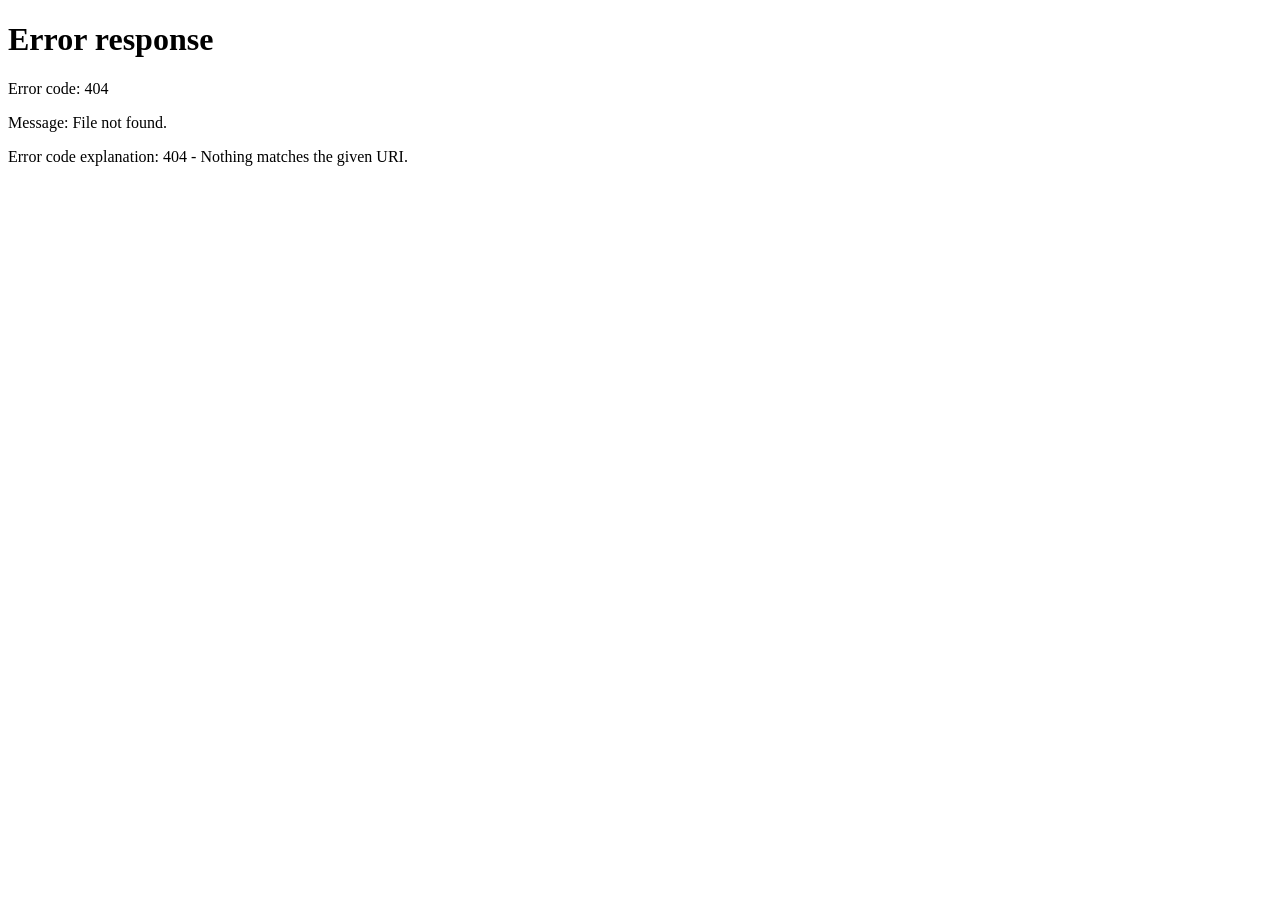
==== index.html @ 48038ddb "feat: add root redirect to Arabic site" ====
<!doctype html>
<html lang="ar" dir="rtl">
<head>
  <meta charset="utf-8" />
  <meta name="viewport" content="width=device-width,initial-scale=1" />
  <meta http-equiv="refresh" content="0;url=/ar/" />
  <title>NSB</title>
  <link rel="canonical" href="/ar/" />
</head>
<body>
  <p><a href="/ar/">الانتقال إلى النسخة العربية</a></p>
  <script>location.replace('/ar/');</script>
</body>
</html>
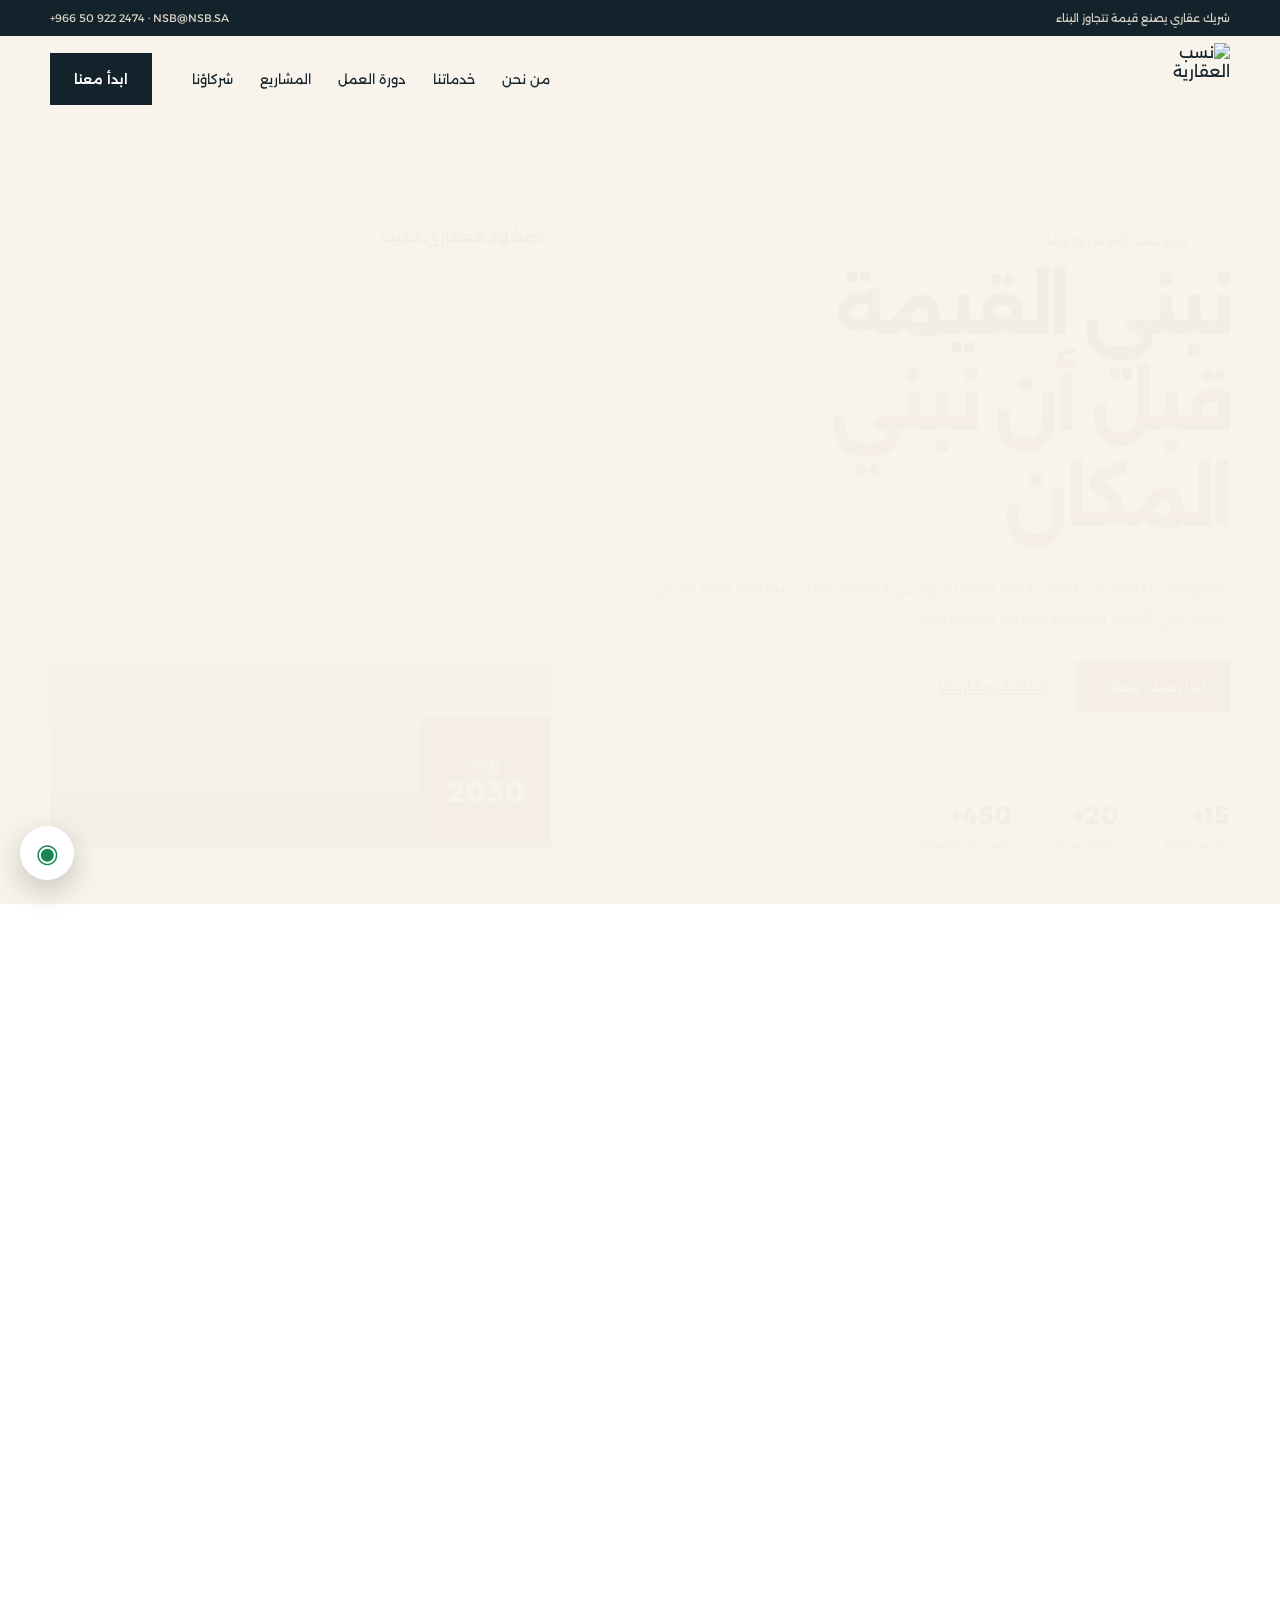
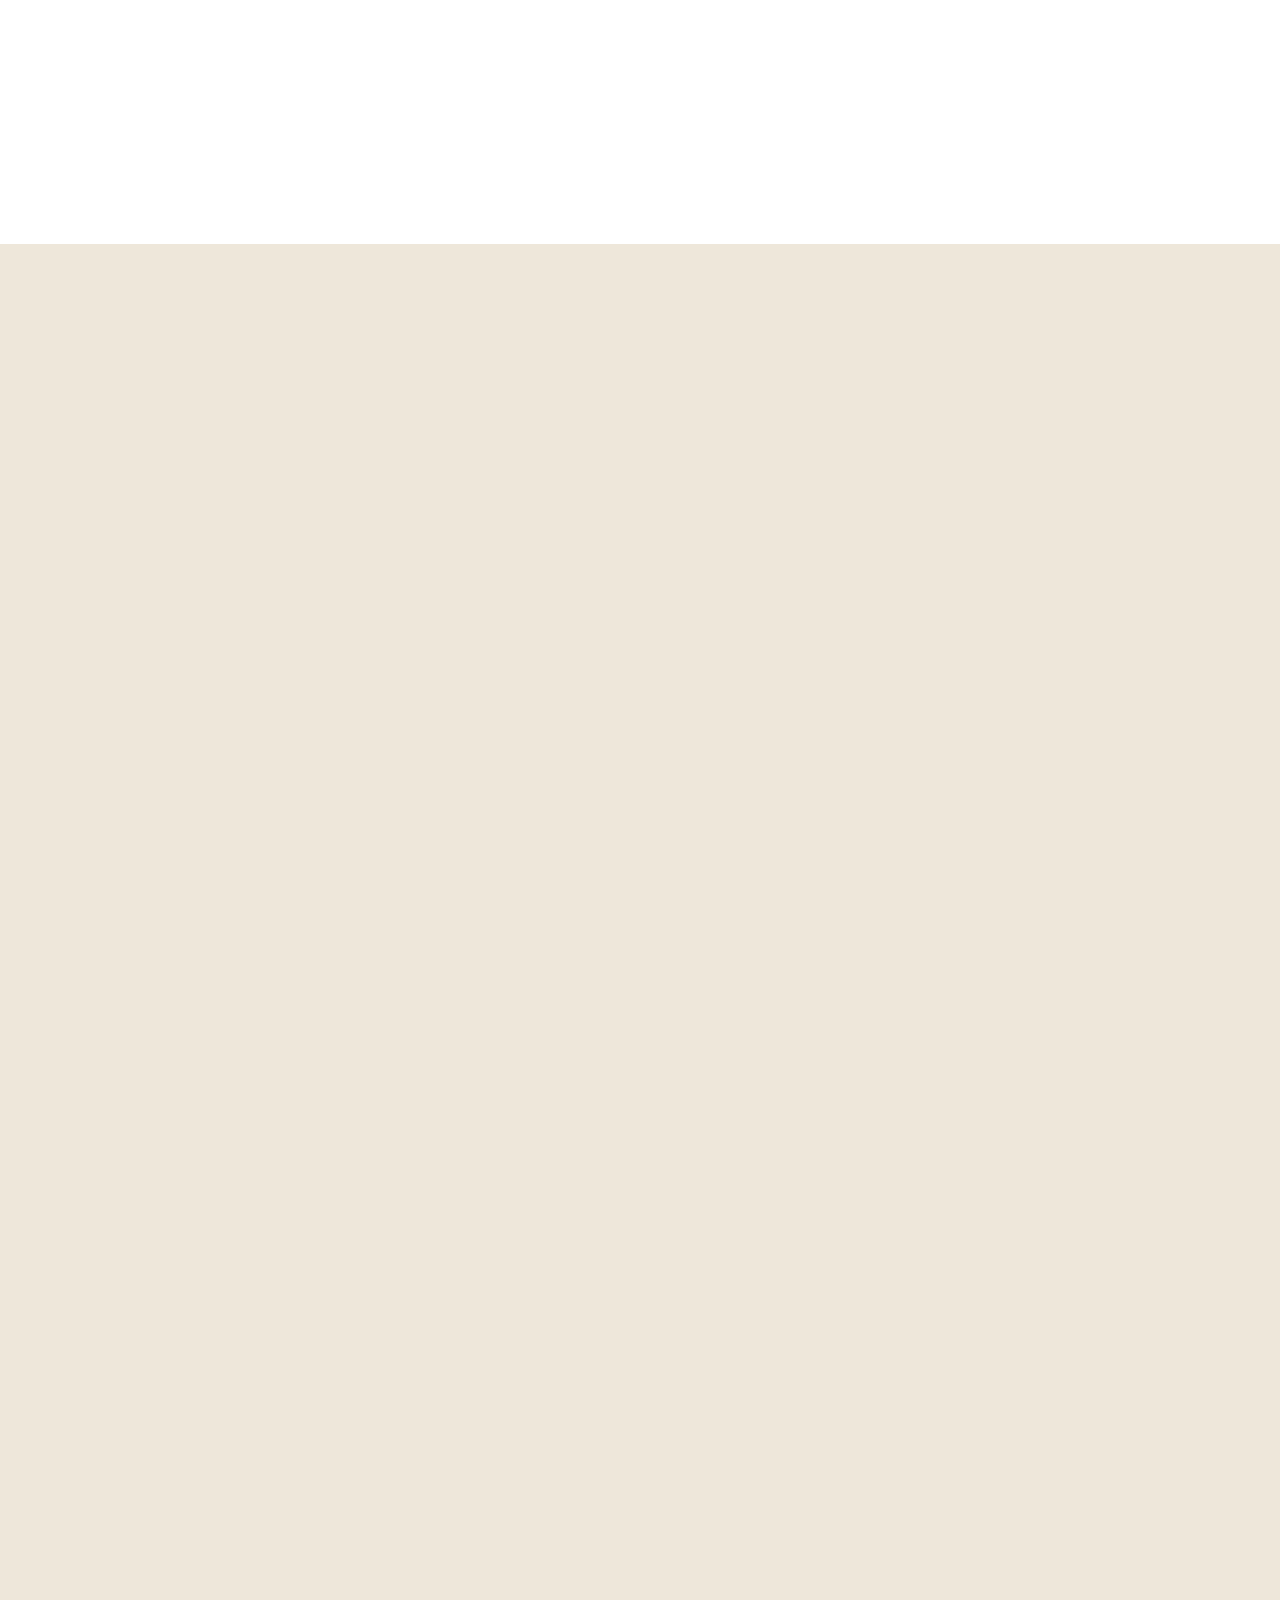
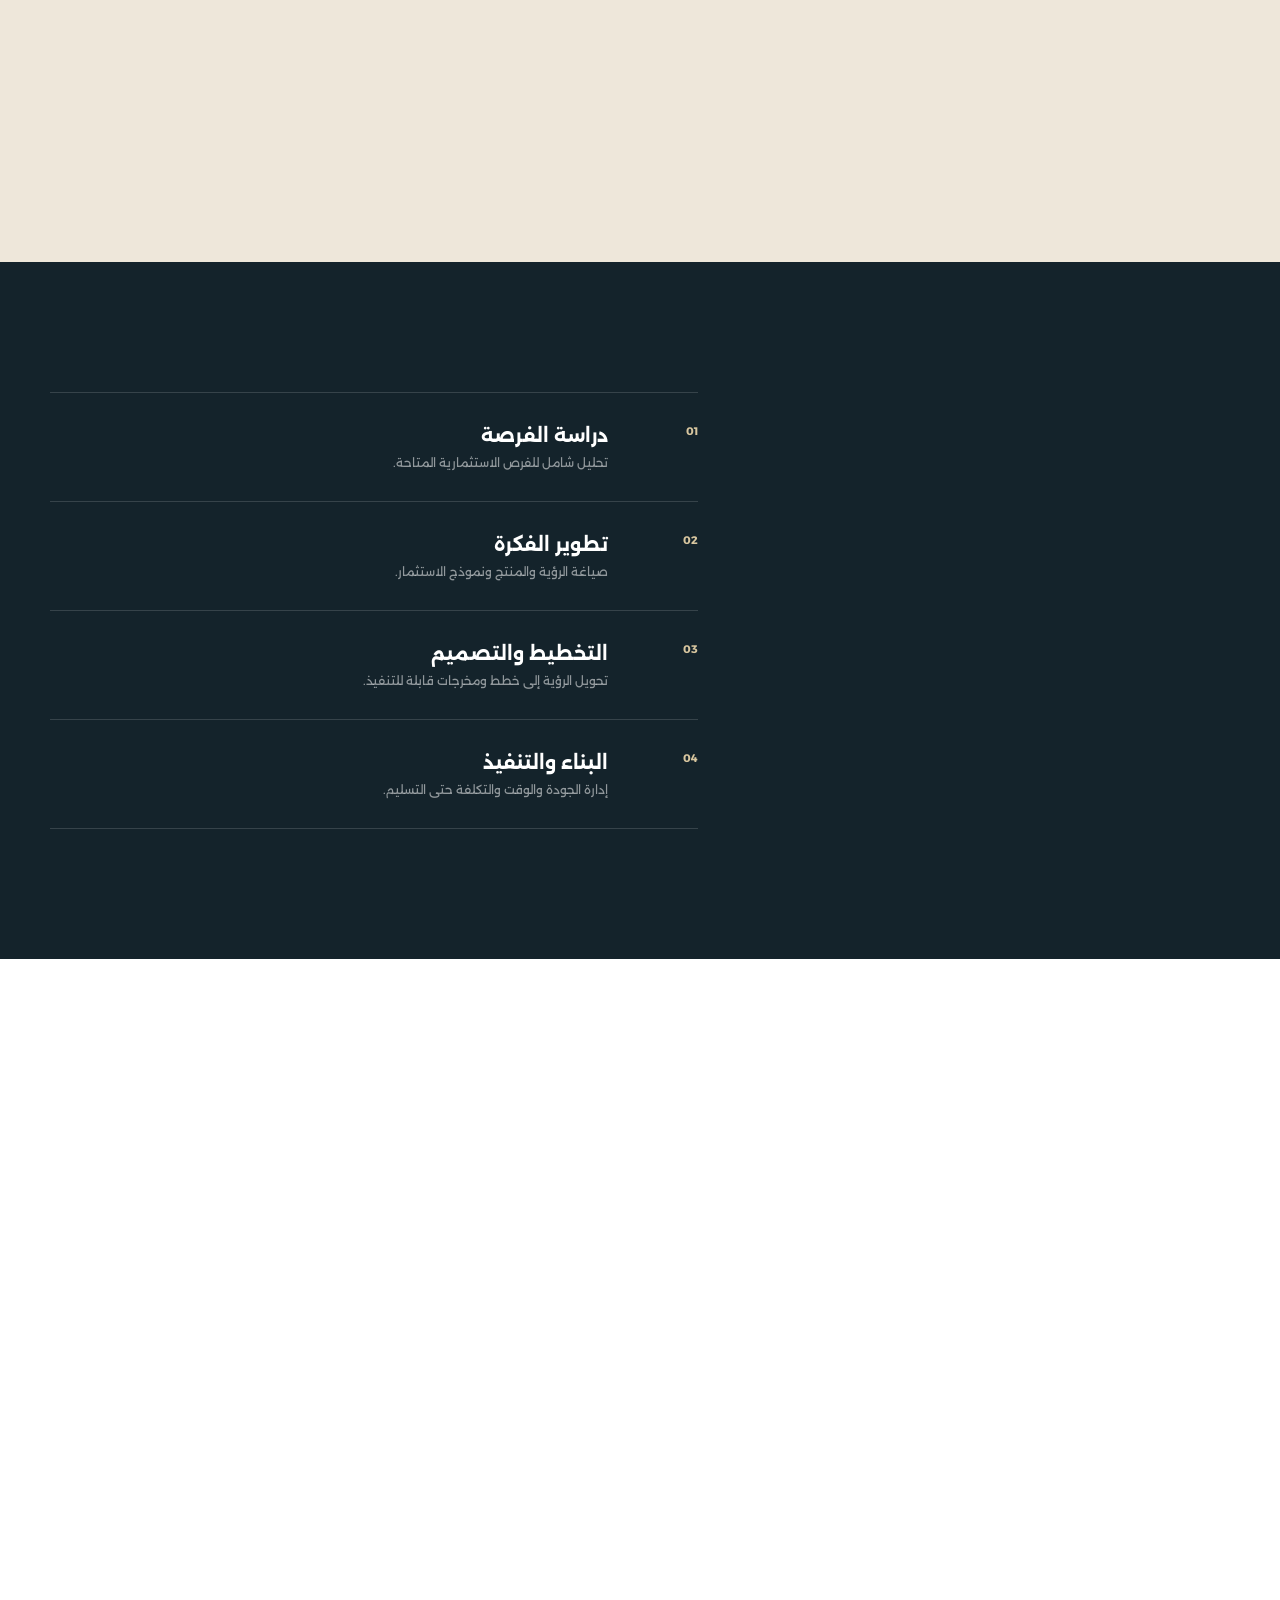
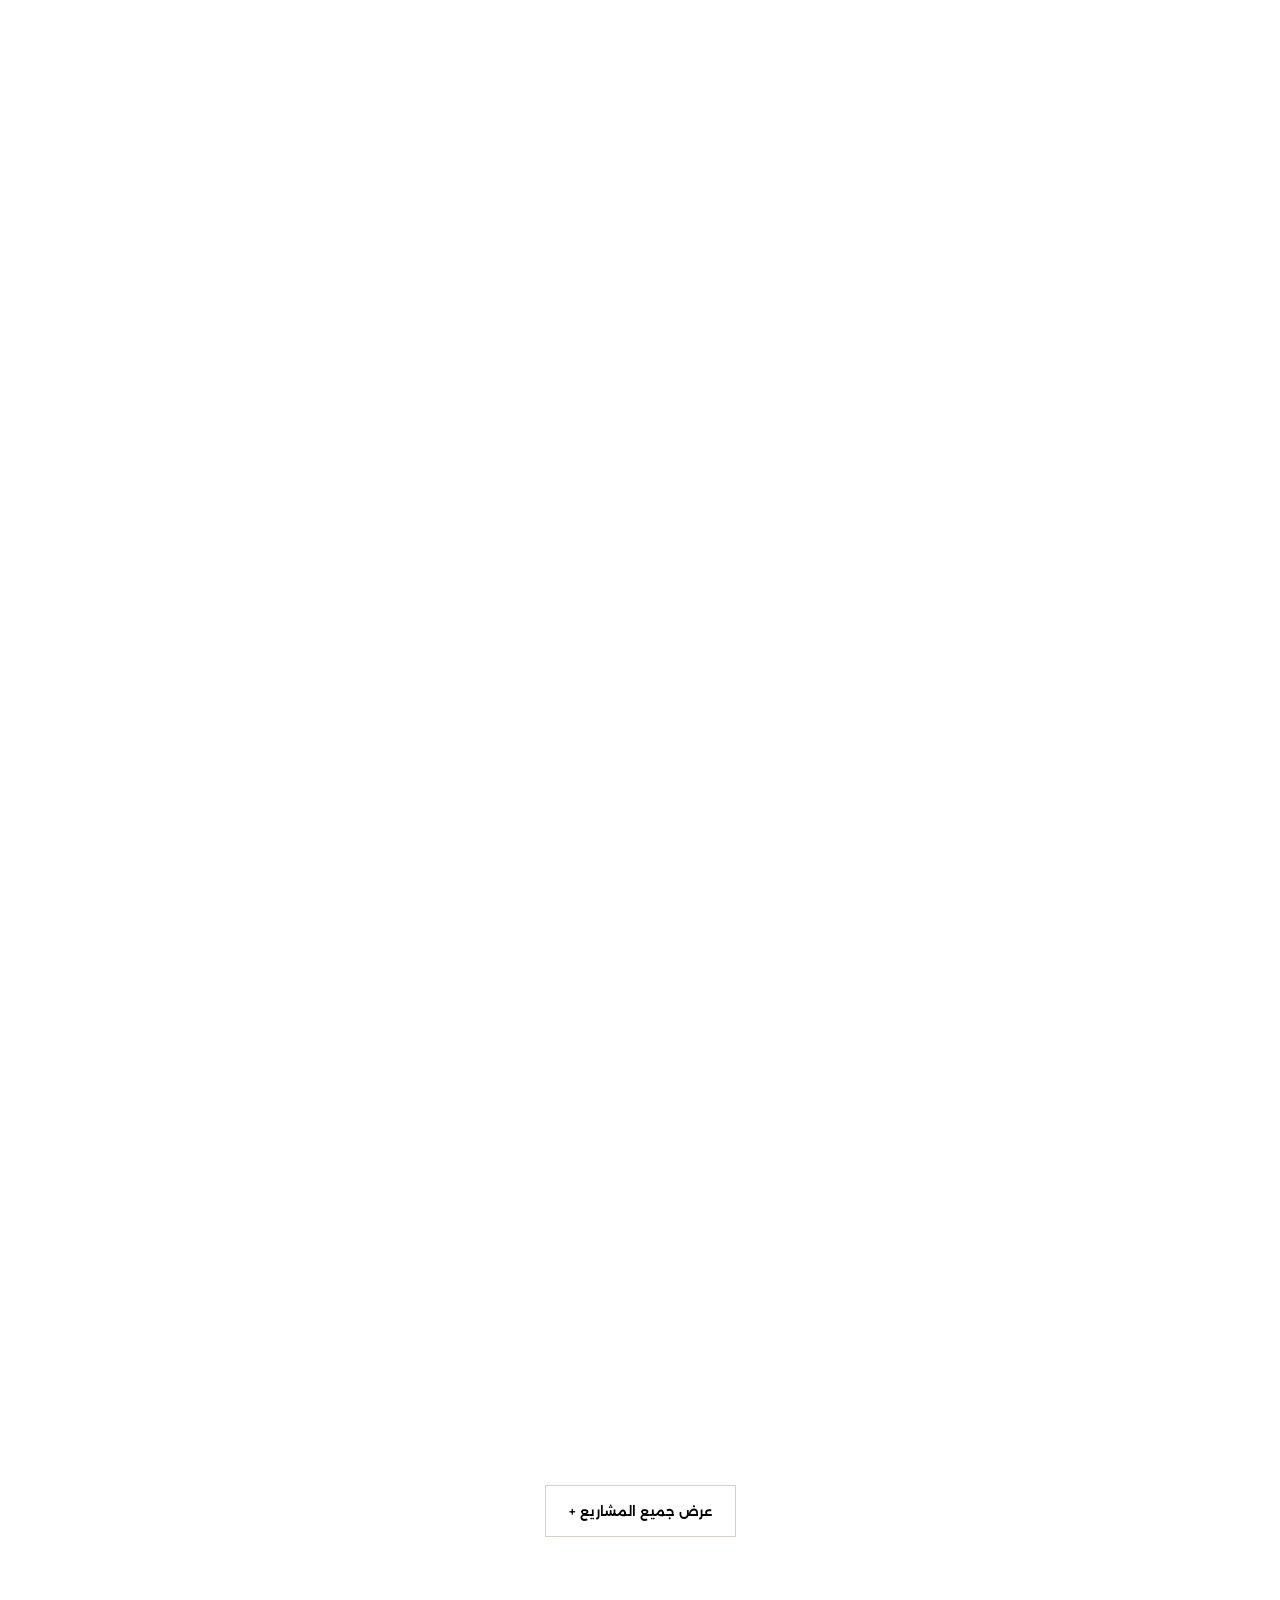
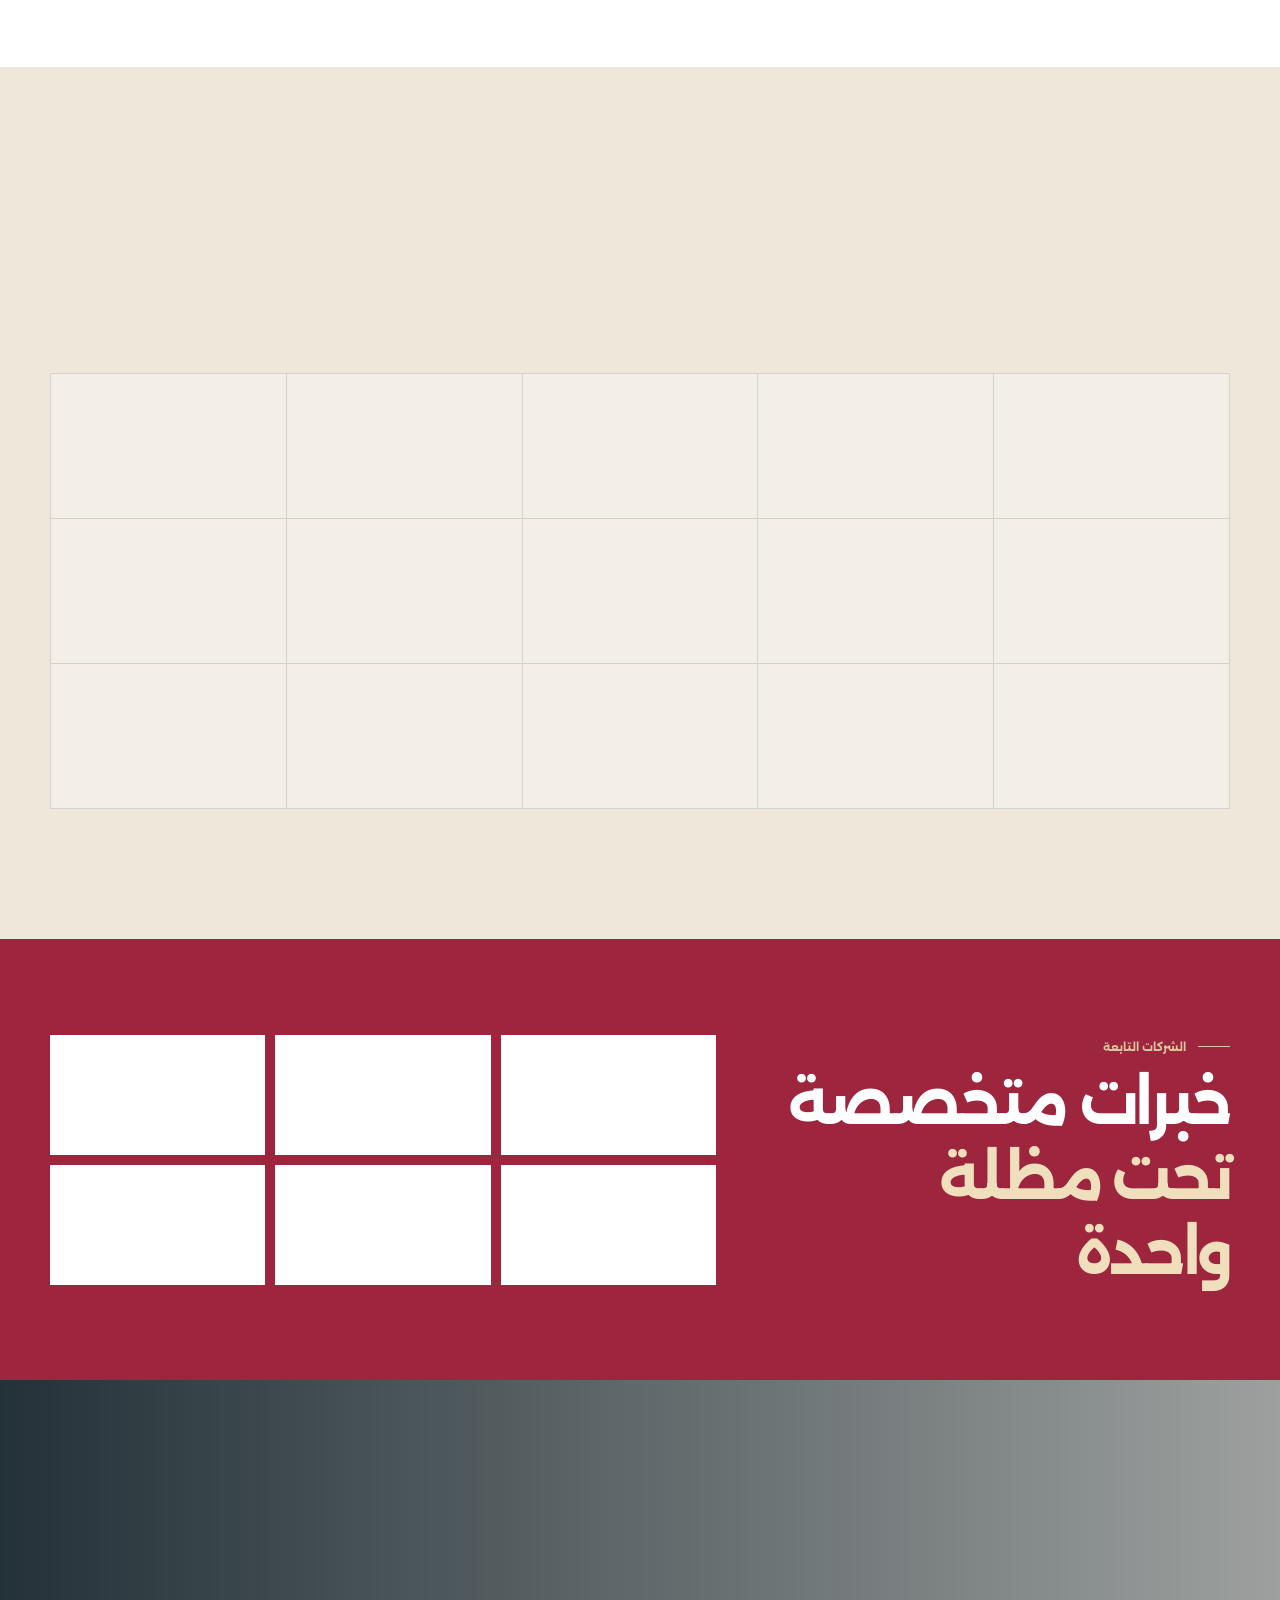
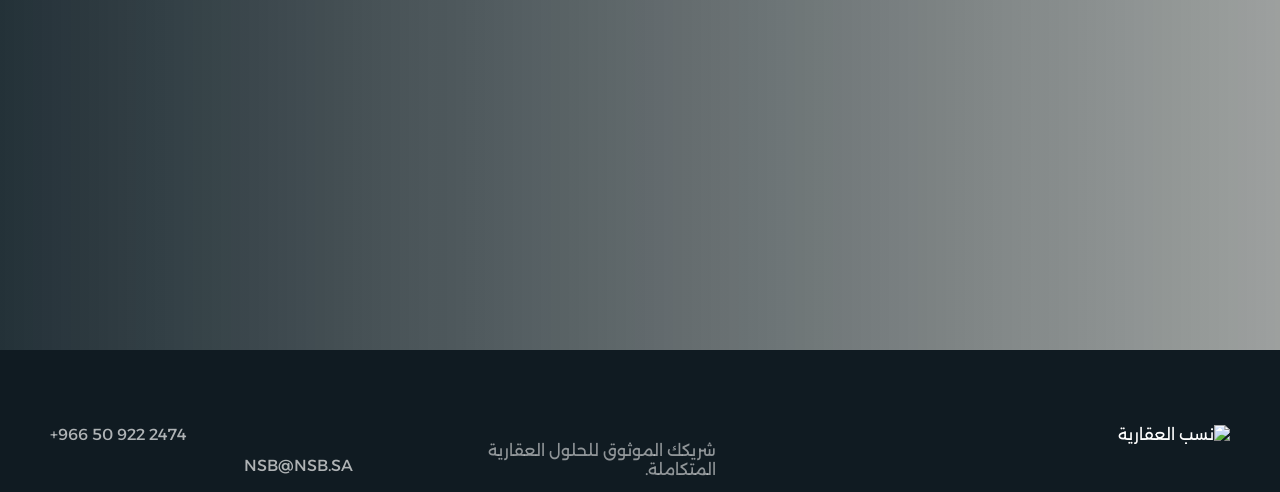
==== commit bb70d46b: "chore: redirect root to Arabic site" ====
--- a/index.html
+++ b/index.html
@@ -1,14 +1 @@
-<!doctype html>
-<html lang="ar" dir="rtl">
-<head>
-  <meta charset="utf-8" />
-  <meta name="viewport" content="width=device-width,initial-scale=1" />
-  <meta http-equiv="refresh" content="0;url=/ar/" />
-  <title>NSB</title>
-  <link rel="canonical" href="/ar/" />
-</head>
-<body>
-  <p><a href="/ar/">الانتقال إلى النسخة العربية</a></p>
-  <script>location.replace('/ar/');</script>
-</body>
-</html>
+<!doctype html><html lang="ar" dir="rtl"><head><meta charset="utf-8"><meta name="viewport" content="width=device-width,initial-scale=1"><meta http-equiv="refresh" content="0;url=/ar/"><title>نسب العقارية</title><link rel="canonical" href="/ar/"></head><body><p><a href="/ar/">الانتقال إلى الموقع العربي</a></p></body></html>
